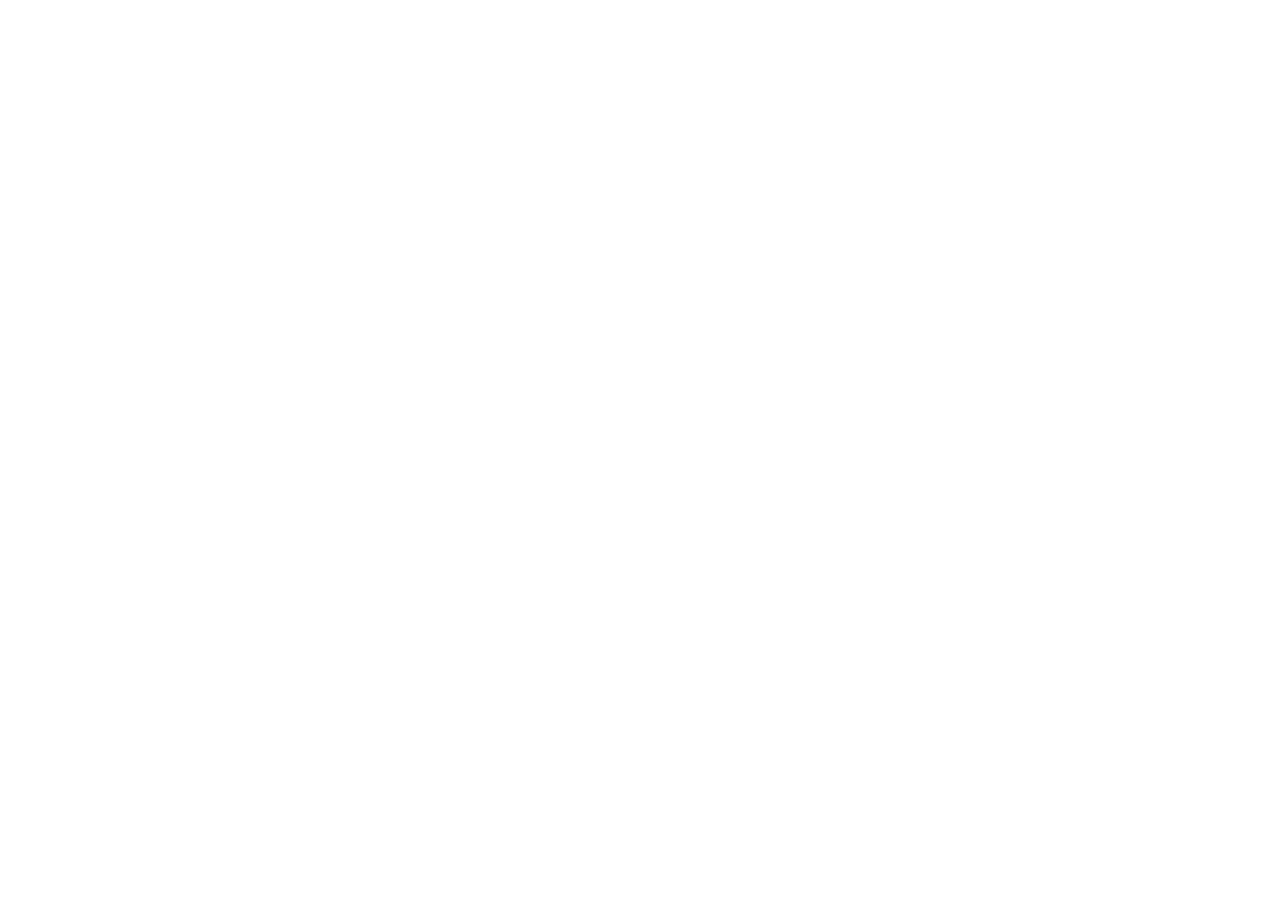
==== index.html @ 6ea70d3d "criando index" ====
<!DOCTYPE html>
<html lang="en">
<head>
    <meta charset="UTF-8">
    <meta name="viewport" content="width=device-width, initial-scale=1.0">
    <link rel="shortcut icon" href="favicon.ico" type="image/x-icon">
    <title>Projeto de Redes Sociais</title>
</head>
<body>
    
</body>
</html>
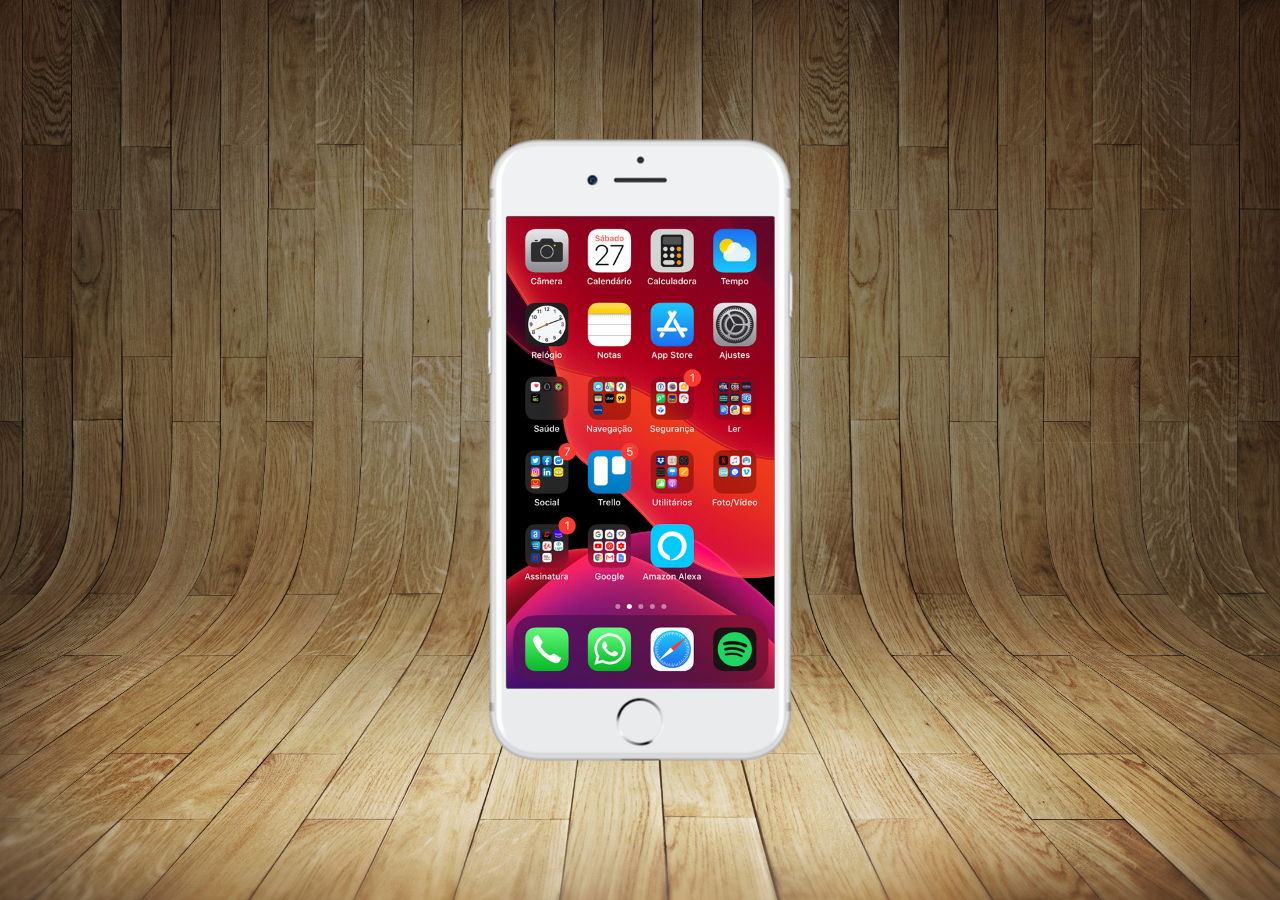
==== commit c77185ca: "criei a tela home" ====
--- a/index.html
+++ b/index.html
@@ -5,8 +5,17 @@
     <meta name="viewport" content="width=device-width, initial-scale=1.0">
     <link rel="shortcut icon" href="favicon.ico" type="image/x-icon">
     <title>Projeto de Redes Sociais</title>
+    <link rel="stylesheet" href="estilos/style.css">
 </head>
 <body>
-    
+    <main>
+        <section id="telefone">
+            <iframe src="home.html" name="tela" id="tela" frameborder="0"></iframe>
+        </section>
+
+        <section id="redes-sociais">
+
+        </section>
+    </main>
 </body>
 </html>--- a/estilos/style.css
+++ b/estilos/style.css
@@ -0,0 +1,42 @@
+@charset "UTF-8";
+
+* {
+    margin: 0px;
+    padding: 0px;
+    font-family: Arial, Helvetica, sans-serif;
+}
+
+html,body {
+    height: 100vh;
+    width: 100vw;
+    background-color: black;
+}
+
+body {
+    background: url(../imagens/fundo-madeira.jpg) no-repeat top center;
+    background-size: cover;
+}
+
+main {
+    height: 100vh;
+    position: relative;
+   
+}
+
+section#telefone {
+    position: absolute;
+    top: 50%;
+    left: 50%;
+    transform: translate(-50%, -50%);
+    height: 627px;
+    width: 311px;
+    background: url('../imagens/frame-iphone.png') no-repeat;
+}
+
+iframe#tela {
+    position: relative;
+    top: 80px;
+    left: 22px;
+    width: 268px;
+    height: 472px;
+}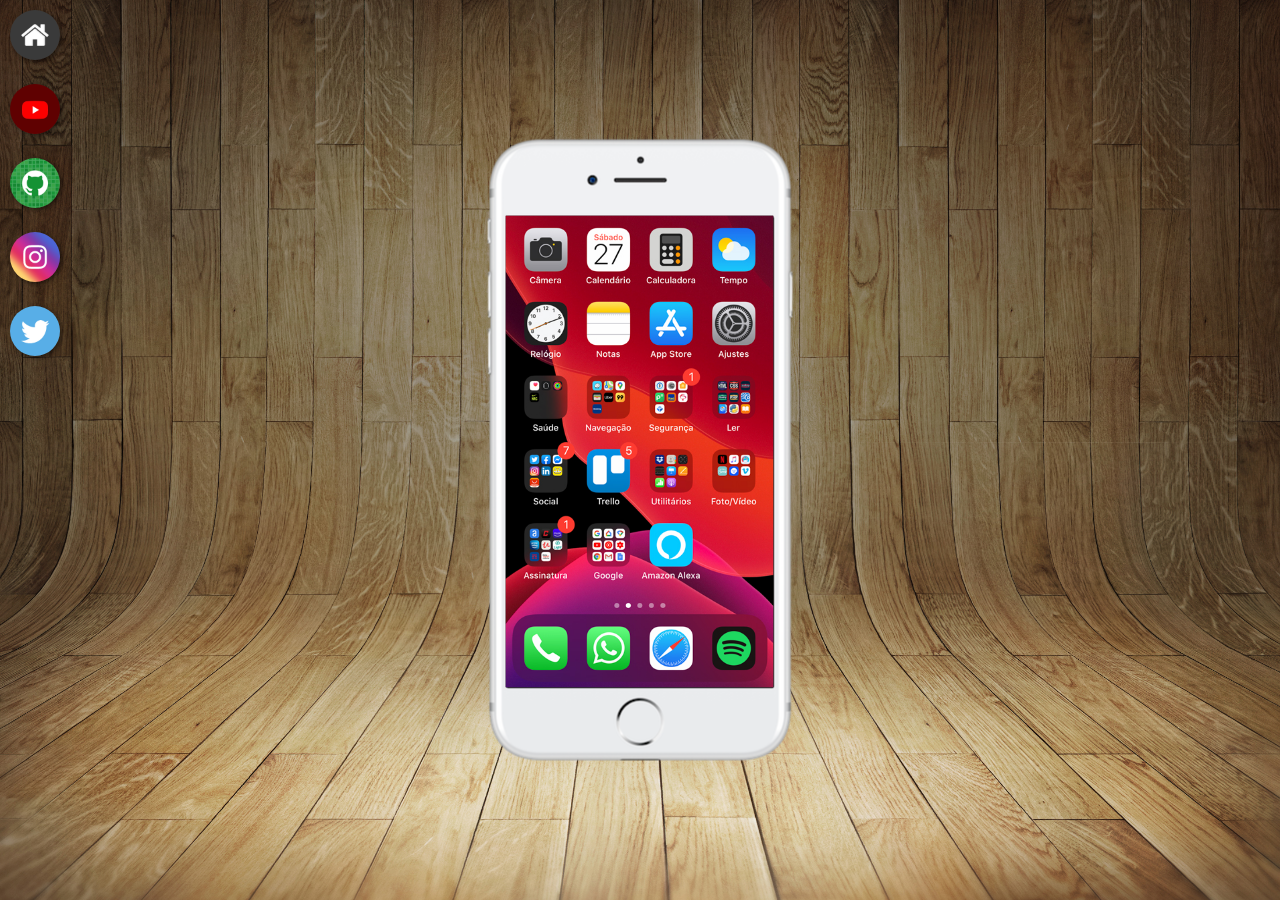
==== commit d170576a: "projeto social" ====
--- a/index.html
+++ b/index.html
@@ -10,10 +10,19 @@
 <body>
     <main>
         <section id="telefone">
-            <iframe src="home.html" name="tela" id="tela" frameborder="0"></iframe>
+            <iframe src="home.html" name="tela" id="tela" frameborder="0"> 
+                Seu navegador não é compativel com isso.
+            </iframe>
+            
         </section>
 
         <section id="redes-sociais">
+            <a href="home.html" target="tela"> <img src="imagens/logo-home.jpg" alt="Home"></a> <br>
+            <a href="youtube.html" target="tela"> <img src="imagens/logo-youtube.jpg" alt="YouTube"></a> <br>
+            <a href="github.html" target="tela"> <img src="imagens/logo-github.jpg" alt="GitHub"></a> <br>
+            <a href="instagram.html" target="tela"> <img src="imagens/logo-instagram.jpg" alt="Instagram"></a> <br>
+            <a href="imagens/tela-twitter.jpg" target="tela"> <img src="imagens/logo-twitter.jpg" alt="Twitter"></a>
+            
 
         </section>
     </main>
--- a/estilos/style.css
+++ b/estilos/style.css
@@ -35,8 +35,27 @@
 
 iframe#tela {
     position: relative;
-    top: 80px;
-    left: 22px;
+    top: 79px;
+    left: 21.3px;
     width: 268px;
     height: 472px;
-}+}
+
+
+
+section#redes-sociais img{
+    
+    width: 50px;
+    margin: 10px;
+    border-radius: 50%;
+    box-shadow: 2px 2px 5px rgba(0, 0, 0, 0.5);
+    box-sizing: border-box;
+}
+
+section#redes-sociais img:hover {
+    border: 2px solid rgba(255, 255, 255, 0.616);
+    transform: translate(-3px, -3px);
+    box-shadow: 5px 5px 10px rgba(0, 0, 0, 0.74);
+    transition: transform 0.4s, border 0.3s;
+    
+}
